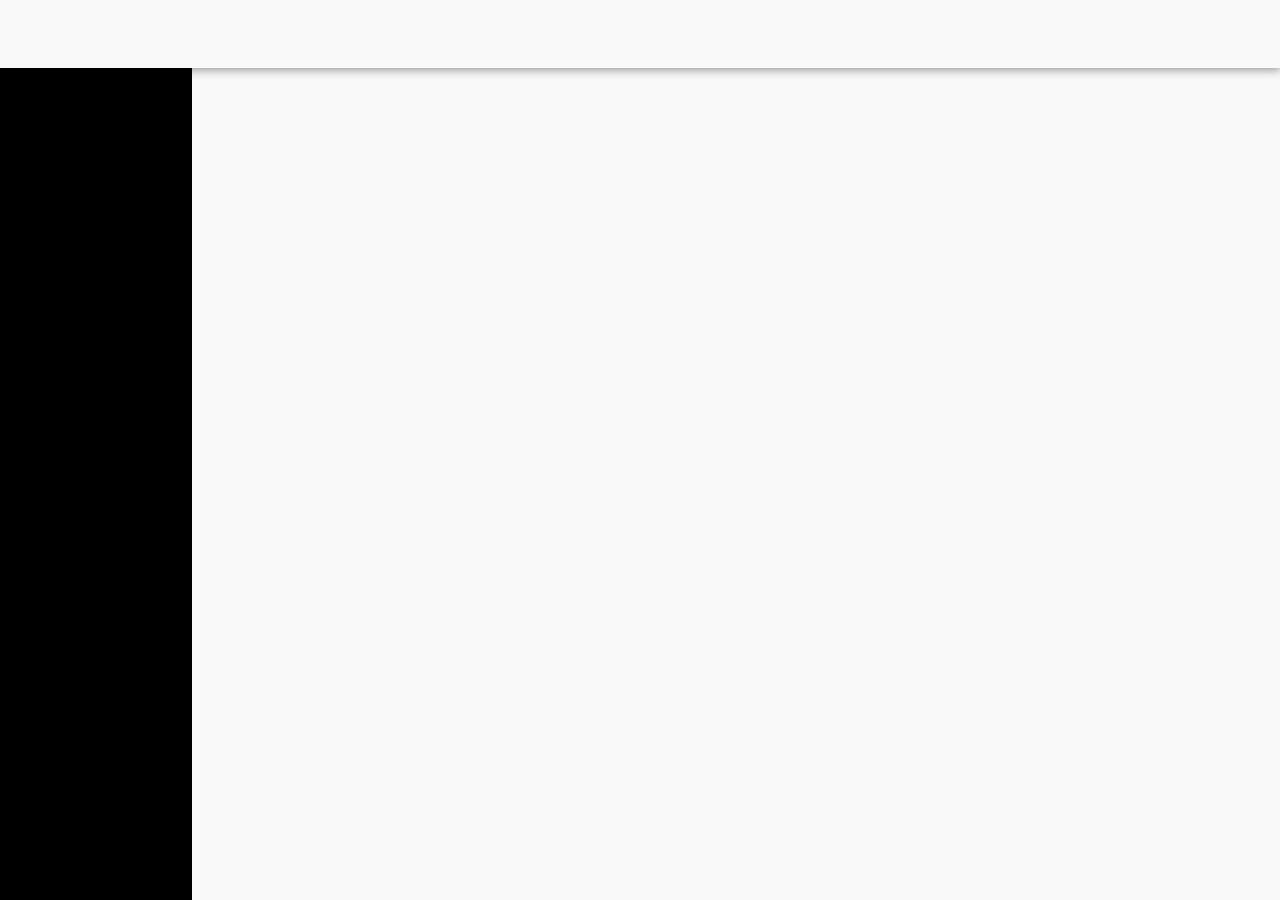
==== Pages/ArtCatagory.html @ 73ba1d75 "Index+Registration page final" ====
<!DOCTYPE html>
<html>
    <head>
        <title>Dashboard</title>
        <link rel="stylesheet" href="../CSS/ArtCatagory.css">
        
    </head>
    <body>
        <nav>

        </nav>
        <main>
           <div id="sideBar"></div>
        </main>
    </body>
</html>
---- CSS/ArtCatagory.css ----
body{
    padding: 0px;
    margin: 0px;
    height: 100vh;
    width: 100%;
    background-color: #F9F9F9;
    display: flex;
    flex-direction: column;
}

nav{
    width: 100%;
    height: 7.5%;
    box-shadow: 0px 0px 10px 1px gray;
    
}

main{
    height: 92.5%;
    width: 100%;
    display: flex;
    flex-direction: row;

}

#sideBar{
    width: 15%;
    height: 100%;
    background-color: black;
}
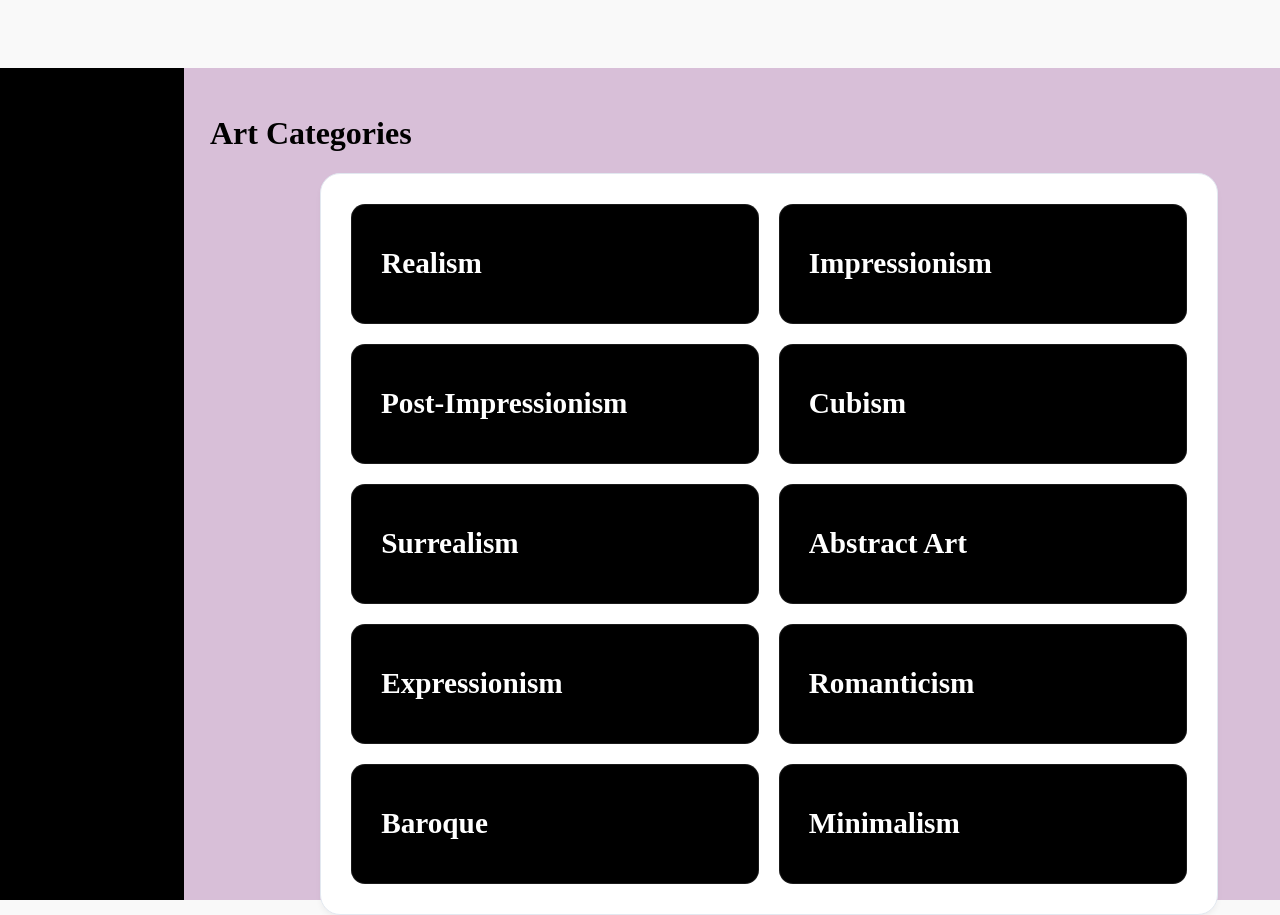
==== commit 458f1882: "ArtCatgory page" ====
--- a/Pages/ArtCatagory.html
+++ b/Pages/ArtCatagory.html
@@ -11,6 +11,58 @@
         </nav>
         <main>
            <div id="sideBar"></div>
+
+           <div class="content">
+
+             <h1>Art Categories</h1>
+            
+             <div class="category-card-container">
+                    <div class="grid-container">
+                        
+                        <div class="category-card" >
+                            <h3>Realism</h3>
+                        </div>
+
+                        <div class="category-card">
+                            <h3>Impressionism</h3>
+                        </div>
+
+                        <div class="category-card" ;">
+                            <h3>Post-Impressionism</h3>
+                        </div>
+
+                        <div class="category-card">
+                            <h3>Cubism</h3>
+                        </div>
+
+                        <div class="category-card">
+                            <h3>Surrealism</h3>
+                        </div>
+
+                        <div class="category-card" >
+                            <h3>Abstract Art</h3>
+                        </div>
+
+                        <div class="category-card" >
+                            <h3>Expressionism</h3>
+                        </div>
+
+                        <div class="category-card" >
+                            <h3>Romanticism</h3>
+                        </div>
+
+                        <div class="category-card">
+                            <h3>Baroque</h3>
+                        </div>
+
+                        <div class="category-card">
+                            <h3>Minimalism</h3>
+                        </div>
+
+
+                    </div>
+                </div>
+           </div>
         </main>
     </body>
 </html>
--- a/CSS/ArtCatagory.css
+++ b/CSS/ArtCatagory.css
@@ -21,10 +21,65 @@
     display: flex;
     flex-direction: row;
 
+
 }
 
 #sideBar{
     width: 15%;
     height: 100%;
     background-color: black;
-}+}
+
+.content{
+    display: flex;
+    flex-direction: column;
+    width: 85%;
+    height: auto;
+    background-color: thistle;
+    padding: 2%;
+}
+
+.category-card-container {
+    background-color: #ffffff;
+    border: 1px solid #e2e8f0;
+    width: 80%;
+    border-radius: 20px;
+    padding: 30px;
+    box-shadow: 0 4px 6px -1px rgba(0, 0, 0, 0.05);
+    position: sticky;
+    left:25%;
+}
+
+.grid-container {
+    height: 90%;
+    width: 100%;
+    display: grid;
+    grid-template-columns: repeat(2, 1fr);
+    grid-auto-flow: row;
+    gap: 20px;
+}
+
+.category-card {
+    height: 120px;
+    border-radius: 14px;
+    background-size: cover;
+    background-position: center;
+    display: flex;
+    align-items: center;
+    padding-left: 30px;
+    cursor: pointer;
+    position: relative;
+    background-color: black;
+    color: white;
+    font-size: 25px;
+    box-shadow: inset 0 0 0 1px rgba(255,255,255,0.1);
+}
+
+
+.category-card:hover {
+  
+   background:linear-gradient(to right,black,white) ;
+   color: rgb(245, 245, 245);
+   box-shadow: 0 8px 16px rgba(0, 0, 0, 0.15);
+   border: .5px solid black;
+}
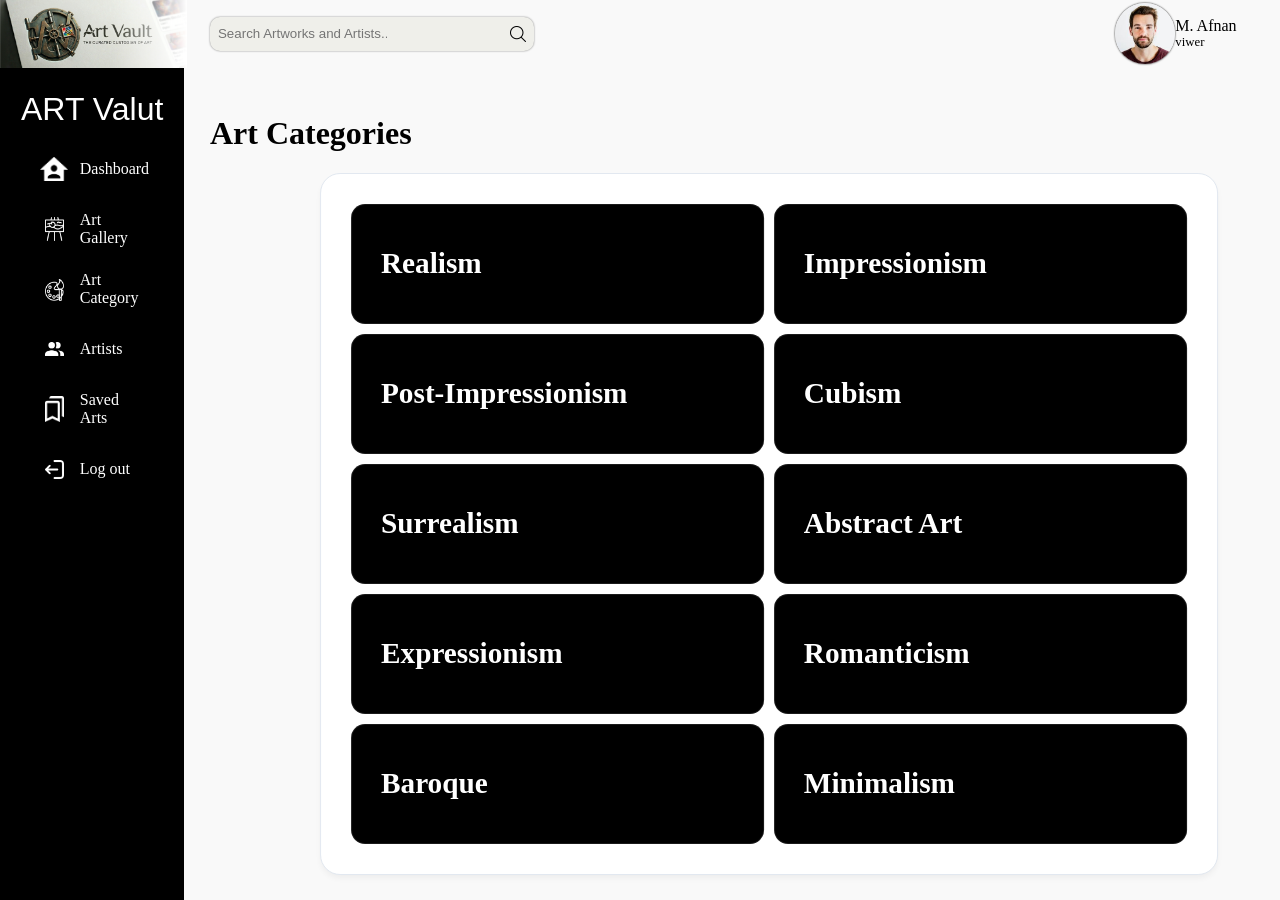
==== commit cb0c6fb3: "RL model" ====
--- a/Pages/ArtCatagory.html
+++ b/Pages/ArtCatagory.html
@@ -3,14 +3,61 @@
     <head>
         <title>Dashboard</title>
         <link rel="stylesheet" href="../CSS/ArtCatagory.css">
+        <link rel="stylesheet" href="../CSS/topbar_and_sidebar.css">
         
     </head>
     <body>
         <nav>
+            <div id="navBGimg"></div>
+            <did id="navContent">
+                <div id="search">
+                    <dvi id="searchBox">
+                        <input type="text" placeholder="Search Artworks and Artists...">
+                        <div id="searchIcon"></div>
+                    </dvi>
+                </div>
+                <div id="profileInfo">
+                    <div id="profilePhoto"></div>
+                    <div id="proInfo">
+                        <span id="userName">M. Afnan</span>
+                        <span id="userType">viwer</span>
+                    </div>
+                </div>
+            </did>
 
         </nav>
         <main>
-           <div id="sideBar"></div>
+           <div id="sideBar">
+             <div id="SBtitle">
+                    <span>ART Valut</span>
+                </div>
+                <div id="SBcontent">
+                    <div class="navOp"id ="dashboard">
+                        <div class="opIcon" id="dashboardIcon"></div>
+                        <div  class="opName" id="dashboardTitle">Dashboard</div>
+                    </div>
+                    <div class="navOp"id ="artgallery">
+                        <div class="opIcon" id="artgalleryIcon"></div>
+                        <div  class="opName" id="artgalleryTitle">Art Gallery</div>
+                    </div>
+                    <div class="navOp"id ="artcategory">
+                        <div class="opIcon" id="artcategoryIcon"></div>
+                        <div  class="opName" id="artcategoryTitle">Art Category</div>
+                    </div>
+                    <div class="navOp"id ="artists">
+                        <div class="opIcon" id="artistsIcon"></div>
+                        <div  class="opName" id="artistsTitle">Artists</div>
+                    </div>
+                    <div class="navOp"id ="savedarts">
+                        <div class="opIcon" id="savedartsIcon"></div>
+                        <div  class="opName" id="savedartsTitle">Saved Arts</div>
+                    </div>
+                    <div class="navOp"id ="logout">
+                        <div class="opIcon" id="logoutIcon"></div>
+                        <div  class="opName" id="logoutTitle">Log out</div>
+                    </div>
+                </div>
+           </div>
 
            <div class="content">
 
--- a/CSS/ArtCatagory.css
+++ b/CSS/ArtCatagory.css
@@ -3,24 +3,114 @@
     margin: 0px;
     height: 100vh;
     width: 100%;
-    background-color: #F9F9F9;
     display: flex;
     flex-direction: column;
 }
-
 nav{
     width: 100%;
     height: 7.5%;
     box-shadow: 0px 0px 10px 1px gray;
-    
+    display: flex;
+    flex-direction: row;
+
+}
+
+#navBGimg{
+    height: 100%;
+    width: 15%;
+    background: linear-gradient(to right, rgba(255,255,255,0) 60%, rgba(255,255,255,1) 100%), url(/Images/system-images/navBG.png);
+    background-size: cover;
+    background-position: center;
+}
+#navContent{
+    width: 85%;
+    height: 100%;
+    display: flex;
+    flex-direction: row;
+    justify-content: space-between;
+    padding-left: 2%;
+    padding-right: 0.5%; 
+}
+
+#search{
+    width: 30%;
+    height: 100%;
+    display: flex;
+    flex-direction: column;
+    justify-content: center;
+    align-items: center;
+}
+#searchBox{
+    width: 100%;
+    height: 50%;
+    border-radius: 10px;
+    box-shadow: 0 0 2px gray;
+    background-color: #EFEFEA;
+    display: flex;
+    flex-direction: row;
+    justify-content: space-between;
+    align-items: center;
+    padding-left: 2%;
+}
+#searchBox input{
+    border:none;
+    outline: none;
+    color: #595959;
+    background:none;
+    height: 100%;
+}
+#searchIcon{
+    height: 100%;
+    width: 10%;
+    border-radius: 0px 10px 10px 0px;
+    background-image: url(/Images/system-images/SearchBlackIcon.png);
+    background-size: 50%;
+    background-position: center;
+    background-repeat: no-repeat;
+}
+#searchIcon:hover{
+    background-image: url(/Images/system-images/SearchWhiteIcon.png);
+    background-color: #595959;
+}
+#profileInfo{
+    width: 15%;
+    height: 100%;
+    display: flex;
+    flex-direction: row;
+    justify-content: space-between;
+    align-items: center;
+}
+#profilePhoto{
+    height: 90%;
+    aspect-ratio: 1;
+    border-radius: 50%;
+    background-image: url(/Images/profileImages/demoprofileImage.png);
+    background-size: cover;
+    background-position: center;
+    background-position: center;
+    box-shadow: 0 0 2px;
+}
+#proInfo{
+    width: 65%;
+    height: 100%;
+    display: flex;
+    flex-direction: column;
+    justify-content: center;
+}
+#userName{
+    font-family: jaldi;
+    font-size: 100%;
+}
+#userType{
+    font-family: jaldi;
+    font-size: 80%;
 }
 
 main{
-    height: 92.5%;
-    width: 100%;
+    height: 100%;
+    width: 85%;
     display: flex;
     flex-direction: row;
-
 
 }
 
@@ -35,7 +125,7 @@
     flex-direction: column;
     width: 85%;
     height: auto;
-    background-color: thistle;
+    background-color: #F9F9F9;
     padding: 2%;
 }
 
@@ -43,6 +133,7 @@
     background-color: #ffffff;
     border: 1px solid #e2e8f0;
     width: 80%;
+    height: auto;
     border-radius: 20px;
     padding: 30px;
     box-shadow: 0 4px 6px -1px rgba(0, 0, 0, 0.05);
@@ -56,7 +147,7 @@
     display: grid;
     grid-template-columns: repeat(2, 1fr);
     grid-auto-flow: row;
-    gap: 20px;
+    gap: 10px;
 }
 
 .category-card {
--- a/CSS/topbar_and_sidebar.css
+++ b/CSS/topbar_and_sidebar.css
@@ -0,0 +1,213 @@
+body{
+    padding: 0px;
+    margin: 0px;
+    height: 100vh;
+    width: 100%;
+    background-color: #F9F9F9;
+    display: flex;
+    flex-direction: column;
+}
+
+nav{
+    width: 100%;
+    height: 7.5%;
+    box-shadow: 0px 0px 10px 1px gray;
+    display: flex;
+    flex-direction: row;
+
+}
+
+main{
+    height: 92.5%;
+    width: 100%;
+    display: flex;
+    flex-direction: row;
+
+}
+
+#navBGimg{
+    height: 100%;
+    width: 15%;
+    background: linear-gradient(to right, rgba(255,255,255,0) 60%, rgba(255,255,255,1) 100%), url(/Images/system-images/navBG.png);
+    background-size: cover;
+    background-position: center;
+}
+#navContent{
+    width: 85%;
+    height: 100%;
+    display: flex;
+    flex-direction: row;
+    justify-content: space-between;
+    padding-left: 2%;
+    padding-right: 0.5%; 
+}
+
+#search{
+    width: 30%;
+    height: 100%;
+    display: flex;
+    flex-direction: column;
+    justify-content: center;
+    align-items: center;
+}
+#searchBox{
+    width: 100%;
+    height: 50%;
+    border-radius: 10px;
+    box-shadow: 0 0 2px gray;
+    background-color: #EFEFEA;
+    display: flex;
+    flex-direction: row;
+    justify-content: space-between;
+    align-items: center;
+    padding-left: 2%;
+}
+#searchBox input{
+    border:none;
+    outline: none;
+    color: #595959;
+    background:none;
+    height: 100%;
+}
+#searchIcon{
+    height: 100%;
+    width: 10%;
+    border-radius: 0px 10px 10px 0px;
+    background-image: url(/Images/system-images/SearchBlackIcon.png);
+    background-size: 50%;
+    background-position: center;
+    background-repeat: no-repeat;
+}
+#searchIcon:hover{
+    background-image: url(/Images/system-images/SearchWhiteIcon.png);
+    background-color: #595959;
+}
+#profileInfo{
+    width: 15%;
+    height: 100%;
+    display: flex;
+    flex-direction: row;
+    justify-content: space-between;
+    align-items: center;
+}
+#profilePhoto{
+    height: 90%;
+    aspect-ratio: 1;
+    border-radius: 50%;
+    background-image: url(/Images/profileImages/demoprofileImage.png);
+    background-size: cover;
+    background-position: center;
+    background-position: center;
+    box-shadow: 0 0 2px;
+}
+#proInfo{
+    width: 65%;
+    height: 100%;
+    display: flex;
+    flex-direction: column;
+    justify-content: center;
+}
+#userName{
+    font-family: jaldi;
+    font-size: 100%;
+}
+#userType{
+    font-family: jaldi;
+    font-size: 80%;
+}
+#sideBar{
+    width: 15%;
+    height: 100%;
+    background-color: black;
+    display: flex;
+    flex-direction: column;
+}
+#SBtitle{
+    height: 10%;
+    color: white;
+    font-family:'Franklin Gothic Medium', 'Arial Narrow', Arial, sans-serif;
+    font-size: 200%;
+    display: flex;
+    align-items: center;
+    justify-content: center;
+}
+#SBcontent{
+    width: 100%;
+    height: 90%;
+    display: flex;
+    flex-direction: column;
+    align-items: center;
+    gap: 3%;
+
+}
+.navOp{
+    color: white;
+    width: 75%;
+    height: 5%;
+    border-radius: 5px;
+    display: flex;
+    flex-direction: row;
+    align-items: center;
+    justify-content: center;
+    gap: 5%;
+}
+.navOp:hover{
+    background-color: white;
+    color: black;
+}
+
+.opIcon{
+  
+    height: 100%;
+    aspect-ratio: 1;
+    background-size: 75%;
+    background-repeat: no-repeat;
+    background-position: center;
+    background-size: 50%;
+}
+.opName{
+    width: 50%;
+    height: 100%;
+    display: flex;
+    flex-direction: column;
+    justify-content: center; ;
+
+}
+#dashboardIcon{
+    background-image: url(/Images/system-images/dashIconN.png);
+     background-size: 75%;
+}
+#dashboard:hover #dashboardIcon{
+    background-image: url(/Images/system-images/dashIconH.png);
+}
+#artgalleryIcon{
+    background-image: url(/Images/system-images/artgalleryIconN.png);
+}
+#artgallery:hover #artgalleryIcon{
+    background-image: url(/Images/system-images/artgalleryIconH.png);
+}
+#artcategoryIcon{
+    background-image: url(/Images/system-images/artcategoryIconN.png);
+}
+#artcategory:hover #artcategoryIcon{
+    background-image: url(/Images/system-images/artcategoryIconH.png);
+}
+#artistsIcon{
+    background-image: url(/Images/system-images/artistsIconN.png);
+}
+#artists:hover #artistsIcon{
+    background-image: url(/Images/system-images/artistsIconH.png);
+}
+#savedartsIcon{
+    background-image: url(/Images/system-images/savedartsIconN.png);
+}
+#savedarts:hover #savedartsIcon{
+    background-image: url(/Images/system-images/savedartsIconH.png);
+}
+#logoutIcon{
+    background-image: url(/Images/system-images/logoutIcon.png);
+}
+#logout:hover{
+    background-color: red;
+    color: white;
+}
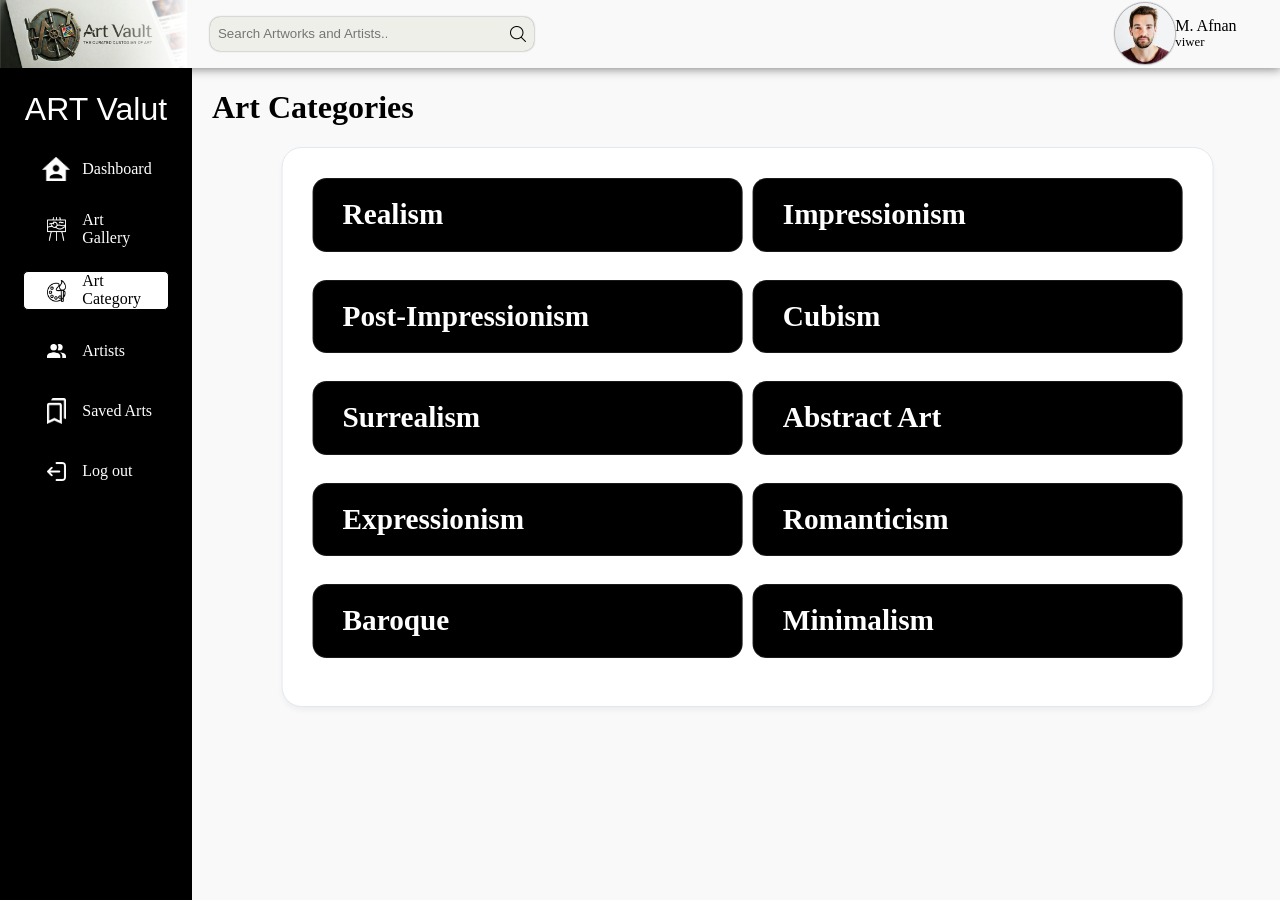
==== commit 76b0b53c: "link and Connections Connected" ====
--- a/Pages/ArtCatagory.html
+++ b/Pages/ArtCatagory.html
@@ -9,21 +9,21 @@
     <body>
         <nav>
             <div id="navBGimg"></div>
-            <did id="navContent">
+            <div id="navContent">
                 <div id="search">
-                    <dvi id="searchBox">
+                    <div id="searchBox">
                         <input type="text" placeholder="Search Artworks and Artists...">
                         <div id="searchIcon"></div>
-                    </dvi>
+                    </div>
                 </div>
-                <div id="profileInfo">
+                <div id="profileInfo" onclick="window.location.href='MyProfile.html'">
                     <div id="profilePhoto"></div>
                     <div id="proInfo">
                         <span id="userName">M. Afnan</span>
                         <span id="userType">viwer</span>
                     </div>
                 </div>
-            </did>
+            </div>
 
         </nav>
         <main>
@@ -32,27 +32,35 @@
                     <span>ART Valut</span>
                 </div>
                 <div id="SBcontent">
-                    <div class="navOp"id ="dashboard">
+                    <div class="navOp"id ="dashboard" onclick="window.location.href='dashboard.html'">
                         <div class="opIcon" id="dashboardIcon"></div>
                         <div  class="opName" id="dashboardTitle">Dashboard</div>
                     </div>
-                    <div class="navOp"id ="artgallery">
+                    <div class="navOp"id ="artgallery" onclick="window.location.href='artGallery.html'">
                         <div class="opIcon" id="artgalleryIcon"></div>
                         <div  class="opName" id="artgalleryTitle">Art Gallery</div>
                     </div>
-                    <div class="navOp"id ="artcategory">
-                        <div class="opIcon" id="artcategoryIcon"></div>
+                    <div class="navOp"id ="artcategory" onclick="window.location.href='ArtCatagory.html'" style="background-color:white;color: black; border: 1px solid black;">
+                        <div class="opIcon" id="artcategoryIcon" style="background-image: url('/Images/system-images/artcategoryIconH.png');"></div>
                         <div  class="opName" id="artcategoryTitle">Art Category</div>
                     </div>
                     <div class="navOp"id ="artists">
                         <div class="opIcon" id="artistsIcon"></div>
                         <div  class="opName" id="artistsTitle">Artists</div>
                     </div>
-                    <div class="navOp"id ="savedarts">
+                    <div class="navOp"id ="savedarts" onclick="window.location.href='SavedArtworks.html'">
                         <div class="opIcon" id="savedartsIcon"></div>
                         <div  class="opName" id="savedartsTitle">Saved Arts</div>
                     </div>
-                    <div class="navOp"id ="logout">
+                    <div class="navOp"id ="myGallery" onclick="window.location.href='ArtistArtGallery.html'">
+                        <div class="opIcon" id="myGalleryIcon"></div>
+                        <div  class="opName" id="myGalleryTitle">My Gallery</div>
+                    </div>
+                    <div class="navOp"id ="upload" onclick="window.location.href='UploadArt.html'">
+                        <div class="opIcon" id="uploadIcon"></div>
+                        <div  class="opName" id="uploadTitle">Upload</div>
+                    </div>
+                    <div class="navOp"id ="logout" onclick="window.location.href='../index.html'">
                         <div class="opIcon" id="logoutIcon"></div>
                         <div  class="opName" id="logoutTitle">Log out</div>
                     </div>
@@ -111,5 +119,17 @@
                 </div>
            </div>
         </main>
+        <script>
+        const user = {role: "viewer"};
+            if(user.role == "viewer"){
+                document.getElementById("upload").style.display = "none";
+                document.getElementById("myGallery").style.display = "none";
+            }
+            else if(user.role == 'artist'){
+                document.getElementById("userType").innerText = "Artist";
+
+            }
+        </script>
+        
     </body>
 </html>
--- a/CSS/ArtCatagory.css
+++ b/CSS/ArtCatagory.css
@@ -1,132 +1,12 @@
-body{
-    padding: 0px;
-    margin: 0px;
-    height: 100vh;
-    width: 100%;
-    display: flex;
-    flex-direction: column;
-}
-nav{
-    width: 100%;
-    height: 7.5%;
-    box-shadow: 0px 0px 10px 1px gray;
-    display: flex;
-    flex-direction: row;
-
-}
-
-#navBGimg{
-    height: 100%;
-    width: 15%;
-    background: linear-gradient(to right, rgba(255,255,255,0) 60%, rgba(255,255,255,1) 100%), url(/Images/system-images/navBG.png);
-    background-size: cover;
-    background-position: center;
-}
-#navContent{
-    width: 85%;
-    height: 100%;
-    display: flex;
-    flex-direction: row;
-    justify-content: space-between;
-    padding-left: 2%;
-    padding-right: 0.5%; 
-}
-
-#search{
-    width: 30%;
-    height: 100%;
-    display: flex;
-    flex-direction: column;
-    justify-content: center;
-    align-items: center;
-}
-#searchBox{
-    width: 100%;
-    height: 50%;
-    border-radius: 10px;
-    box-shadow: 0 0 2px gray;
-    background-color: #EFEFEA;
-    display: flex;
-    flex-direction: row;
-    justify-content: space-between;
-    align-items: center;
-    padding-left: 2%;
-}
-#searchBox input{
-    border:none;
-    outline: none;
-    color: #595959;
-    background:none;
-    height: 100%;
-}
-#searchIcon{
-    height: 100%;
-    width: 10%;
-    border-radius: 0px 10px 10px 0px;
-    background-image: url(/Images/system-images/SearchBlackIcon.png);
-    background-size: 50%;
-    background-position: center;
-    background-repeat: no-repeat;
-}
-#searchIcon:hover{
-    background-image: url(/Images/system-images/SearchWhiteIcon.png);
-    background-color: #595959;
-}
-#profileInfo{
-    width: 15%;
-    height: 100%;
-    display: flex;
-    flex-direction: row;
-    justify-content: space-between;
-    align-items: center;
-}
-#profilePhoto{
-    height: 90%;
-    aspect-ratio: 1;
-    border-radius: 50%;
-    background-image: url(/Images/profileImages/demoprofileImage.png);
-    background-size: cover;
-    background-position: center;
-    background-position: center;
-    box-shadow: 0 0 2px;
-}
-#proInfo{
-    width: 65%;
-    height: 100%;
-    display: flex;
-    flex-direction: column;
-    justify-content: center;
-}
-#userName{
-    font-family: jaldi;
-    font-size: 100%;
-}
-#userType{
-    font-family: jaldi;
-    font-size: 80%;
-}
-
-main{
-    height: 100%;
-    width: 85%;
-    display: flex;
-    flex-direction: row;
-
-}
-
-#sideBar{
-    width: 15%;
-    height: 100%;
-    background-color: black;
+h1{ 
+    margin-left: 20px;
 }
 
 .content{
     display: flex;
     flex-direction: column;
+    height: 100%;
     width: 85%;
-    height: auto;
-    background-color: #F9F9F9;
-    padding: 2%;
 }
 
 .category-card-container {
@@ -138,7 +18,7 @@
     padding: 30px;
     box-shadow: 0 4px 6px -1px rgba(0, 0, 0, 0.05);
     position: sticky;
-    left:25%;
+    left:22%;
 }
 
 .grid-container {
@@ -151,7 +31,7 @@
 }
 
 .category-card {
-    height: 120px;
+    height: 80%;
     border-radius: 14px;
     background-size: cover;
     background-position: center;
--- a/CSS/topbar_and_sidebar.css
+++ b/CSS/topbar_and_sidebar.css
@@ -160,7 +160,6 @@
   
     height: 100%;
     aspect-ratio: 1;
-    background-size: 75%;
     background-repeat: no-repeat;
     background-position: center;
     background-size: 50%;
@@ -203,6 +202,18 @@
 }
 #savedarts:hover #savedartsIcon{
     background-image: url(/Images/system-images/savedartsIconH.png);
+}
+#myGalleryIcon{
+    background-image: url(/Images/system-images/myGalleryIconN.png);
+}
+#myGallery:hover #myGalleryIcon{
+    background-image: url(/Images/system-images/myGalleryIconH.png);
+}
+#uploadIcon{
+    background-image: url(/Images/system-images/uploadIconN.png);
+}
+#upload:hover #uploadIcon{
+    background-image: url(/Images/system-images/uploadIconH.png);
 }
 #logoutIcon{
     background-image: url(/Images/system-images/logoutIcon.png);
